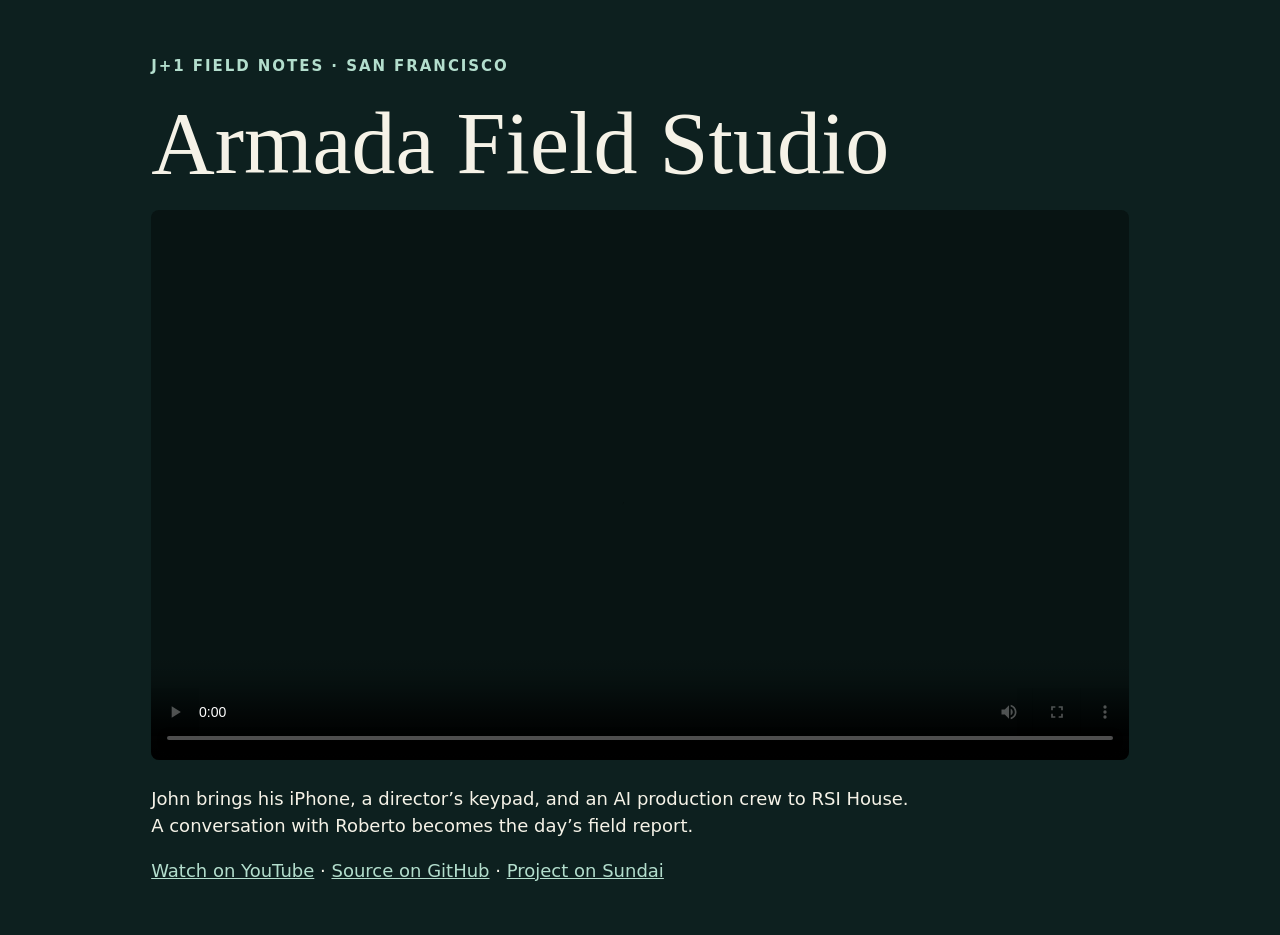
==== public/index.html @ 1be061e6 "Publish Armada Field Studio player and J+1 field report" ====
<!doctype html><html lang="en"><meta charset="utf-8"><meta name="viewport" content="width=device-width,initial-scale=1"><title>Armada Field Studio · J+1 Field Notes</title><meta property="og:title" content="Armada Field Studio"><meta property="og:image" content="/armada-bay.jpg"><style>*{box-sizing:border-box}body{background:#0d201f;color:#f5f2e7;margin:0;font:18px/1.5 system-ui}main{max-width:1080px;margin:auto;padding:clamp(18px,4vw,60px)}small{color:#b3decd;font-weight:700;letter-spacing:.13em}h1{font:normal clamp(44px,7vw,88px)/1.04 Georgia;margin:20px 0}video{width:100%;aspect-ratio:16/9;background:#081413;border-radius:8px}p{max-width:67ch}a{color:#b3decd}</style><main><small>J+1 FIELD NOTES · SAN FRANCISCO</small><h1>Armada Field Studio</h1><video src="/latest.mp4" poster="/armada-bay.jpg" controls playsinline preload="metadata"></video><p>John brings his iPhone, a director’s keypad, and an AI production crew to RSI House. A conversation with Roberto becomes the day’s field report.</p><nav aria-label="Project links"><a href="https://youtu.be/kgUpJfTMzUU">Watch on YouTube</a> · <a href="https://github.com/jymiller/armada-field-studio">Source on GitHub</a> · <a href="https://www.sundai.club/projects/2443bf5f-7b82-40e8-8922-8cf3e3eba7e3">Project on Sundai</a></nav></main></html>
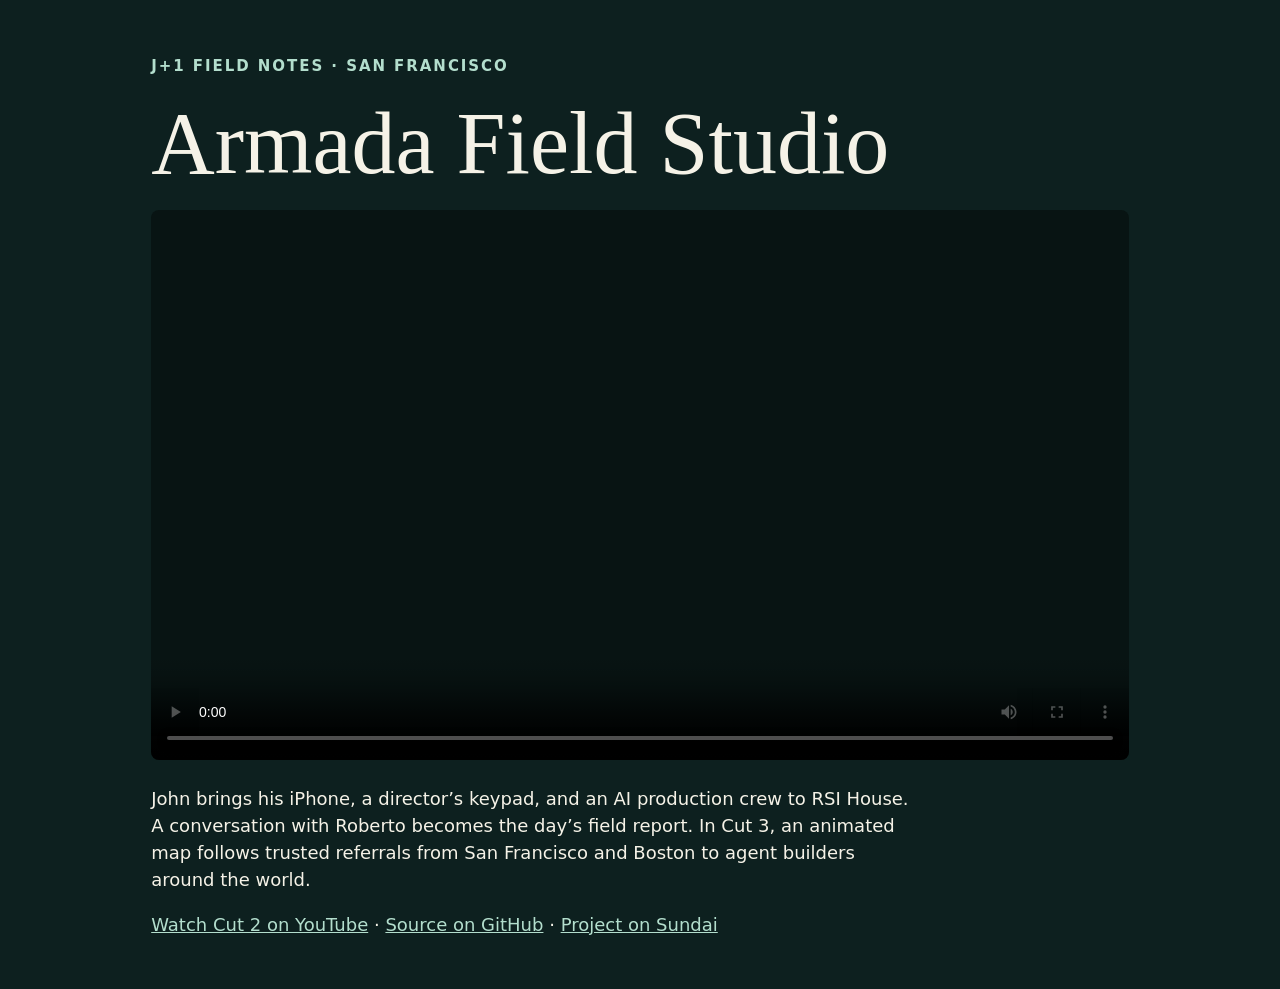
==== commit 9650c48c: "Release Cut 3 with the SF and Boston referral network animation" ====
--- a/public/index.html
+++ b/public/index.html
@@ -1 +1 @@
-<!doctype html><html lang="en"><meta charset="utf-8"><meta name="viewport" content="width=device-width,initial-scale=1"><title>Armada Field Studio · J+1 Field Notes</title><meta property="og:title" content="Armada Field Studio"><meta property="og:image" content="/armada-bay.jpg"><style>*{box-sizing:border-box}body{background:#0d201f;color:#f5f2e7;margin:0;font:18px/1.5 system-ui}main{max-width:1080px;margin:auto;padding:clamp(18px,4vw,60px)}small{color:#b3decd;font-weight:700;letter-spacing:.13em}h1{font:normal clamp(44px,7vw,88px)/1.04 Georgia;margin:20px 0}video{width:100%;aspect-ratio:16/9;background:#081413;border-radius:8px}p{max-width:67ch}a{color:#b3decd}</style><main><small>J+1 FIELD NOTES · SAN FRANCISCO</small><h1>Armada Field Studio</h1><video src="/latest.mp4" poster="/armada-bay.jpg" controls playsinline preload="metadata"></video><p>John brings his iPhone, a director’s keypad, and an AI production crew to RSI House. A conversation with Roberto becomes the day’s field report.</p><nav aria-label="Project links"><a href="https://youtu.be/kgUpJfTMzUU">Watch on YouTube</a> · <a href="https://github.com/jymiller/armada-field-studio">Source on GitHub</a> · <a href="https://www.sundai.club/projects/2443bf5f-7b82-40e8-8922-8cf3e3eba7e3">Project on Sundai</a></nav></main></html>
+<!doctype html><html lang="en"><meta charset="utf-8"><meta name="viewport" content="width=device-width,initial-scale=1"><title>Armada Field Studio · J+1 Field Notes</title><meta property="og:title" content="Armada Field Studio"><meta property="og:image" content="/armada-bay.jpg"><style>*{box-sizing:border-box}body{background:#0d201f;color:#f5f2e7;margin:0;font:18px/1.5 system-ui}main{max-width:1080px;margin:auto;padding:clamp(18px,4vw,60px)}small{color:#b3decd;font-weight:700;letter-spacing:.13em}h1{font:normal clamp(44px,7vw,88px)/1.04 Georgia;margin:20px 0}video{width:100%;aspect-ratio:16/9;background:#081413;border-radius:8px}p{max-width:67ch}a{color:#b3decd}</style><main><small>J+1 FIELD NOTES · SAN FRANCISCO</small><h1>Armada Field Studio</h1><video src="/latest.mp4" poster="/armada-bay.jpg" controls playsinline preload="metadata"></video><p>John brings his iPhone, a director’s keypad, and an AI production crew to RSI House. A conversation with Roberto becomes the day’s field report. In Cut 3, an animated map follows trusted referrals from San Francisco and Boston to agent builders around the world.</p><nav aria-label="Project links"><a href="https://youtu.be/kgUpJfTMzUU">Watch Cut 2 on YouTube</a> · <a href="https://github.com/jymiller/armada-field-studio">Source on GitHub</a> · <a href="https://www.sundai.club/projects/2443bf5f-7b82-40e8-8922-8cf3e3eba7e3">Project on Sundai</a></nav></main></html>
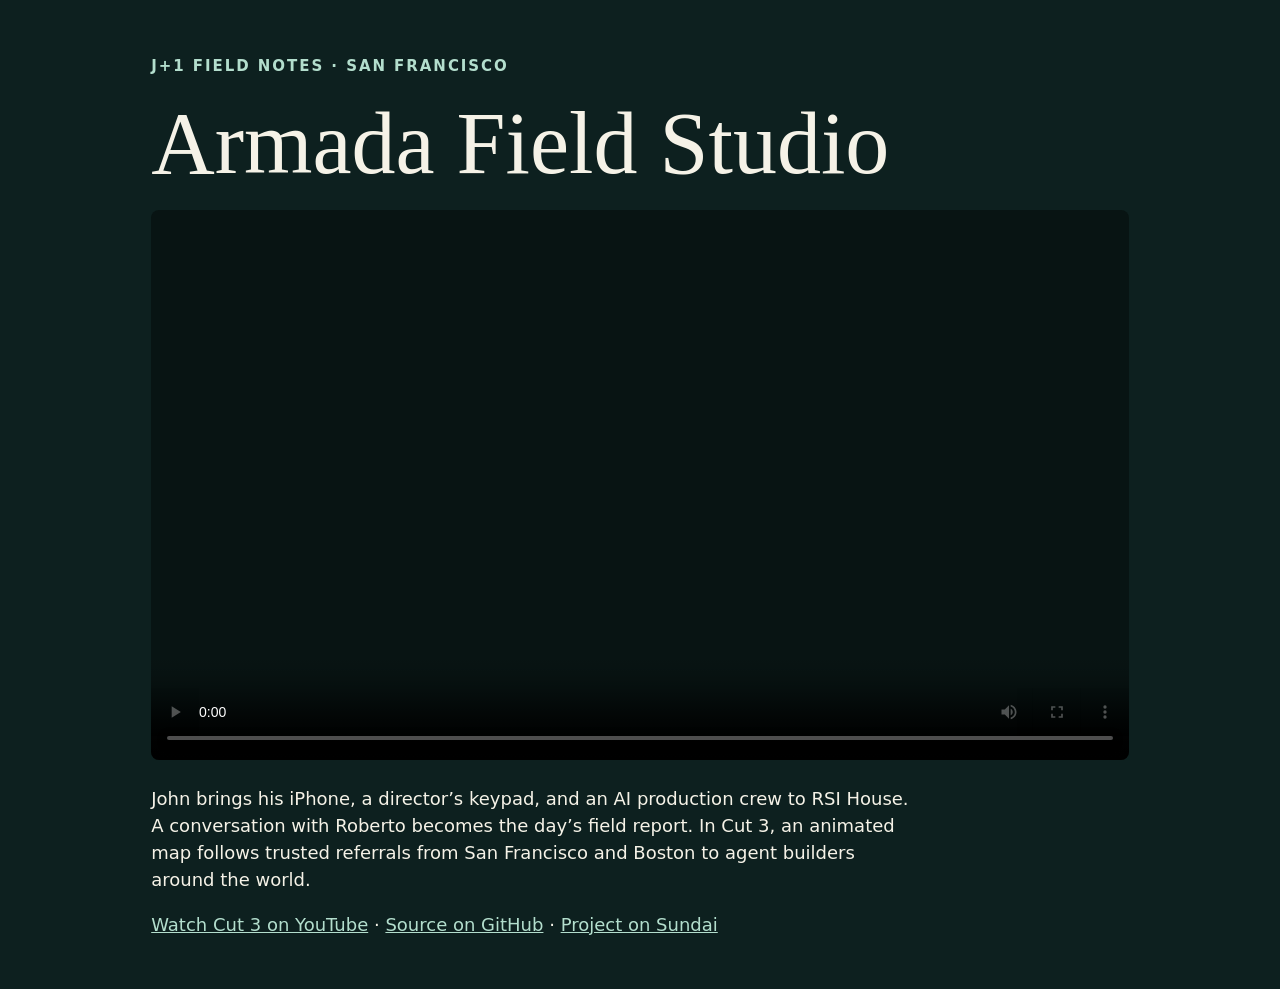
==== commit 400ec67d: "Link the J+1 Cut 3 release" ====
--- a/public/index.html
+++ b/public/index.html
@@ -1 +1 @@
-<!doctype html><html lang="en"><meta charset="utf-8"><meta name="viewport" content="width=device-width,initial-scale=1"><title>Armada Field Studio · J+1 Field Notes</title><meta property="og:title" content="Armada Field Studio"><meta property="og:image" content="/armada-bay.jpg"><style>*{box-sizing:border-box}body{background:#0d201f;color:#f5f2e7;margin:0;font:18px/1.5 system-ui}main{max-width:1080px;margin:auto;padding:clamp(18px,4vw,60px)}small{color:#b3decd;font-weight:700;letter-spacing:.13em}h1{font:normal clamp(44px,7vw,88px)/1.04 Georgia;margin:20px 0}video{width:100%;aspect-ratio:16/9;background:#081413;border-radius:8px}p{max-width:67ch}a{color:#b3decd}</style><main><small>J+1 FIELD NOTES · SAN FRANCISCO</small><h1>Armada Field Studio</h1><video src="/latest.mp4" poster="/armada-bay.jpg" controls playsinline preload="metadata"></video><p>John brings his iPhone, a director’s keypad, and an AI production crew to RSI House. A conversation with Roberto becomes the day’s field report. In Cut 3, an animated map follows trusted referrals from San Francisco and Boston to agent builders around the world.</p><nav aria-label="Project links"><a href="https://youtu.be/kgUpJfTMzUU">Watch Cut 2 on YouTube</a> · <a href="https://github.com/jymiller/armada-field-studio">Source on GitHub</a> · <a href="https://www.sundai.club/projects/2443bf5f-7b82-40e8-8922-8cf3e3eba7e3">Project on Sundai</a></nav></main></html>
+<!doctype html><html lang="en"><meta charset="utf-8"><meta name="viewport" content="width=device-width,initial-scale=1"><title>Armada Field Studio · J+1 Field Notes</title><meta property="og:title" content="Armada Field Studio"><meta property="og:image" content="/armada-bay.jpg"><style>*{box-sizing:border-box}body{background:#0d201f;color:#f5f2e7;margin:0;font:18px/1.5 system-ui}main{max-width:1080px;margin:auto;padding:clamp(18px,4vw,60px)}small{color:#b3decd;font-weight:700;letter-spacing:.13em}h1{font:normal clamp(44px,7vw,88px)/1.04 Georgia;margin:20px 0}video{width:100%;aspect-ratio:16/9;background:#081413;border-radius:8px}p{max-width:67ch}a{color:#b3decd}</style><main><small>J+1 FIELD NOTES · SAN FRANCISCO</small><h1>Armada Field Studio</h1><video src="/latest.mp4" poster="/armada-bay.jpg" controls playsinline preload="metadata"></video><p>John brings his iPhone, a director’s keypad, and an AI production crew to RSI House. A conversation with Roberto becomes the day’s field report. In Cut 3, an animated map follows trusted referrals from San Francisco and Boston to agent builders around the world.</p><nav aria-label="Project links"><a href="https://youtu.be/a-am4bxmL_g">Watch Cut 3 on YouTube</a> · <a href="https://github.com/jymiller/armada-field-studio">Source on GitHub</a> · <a href="https://www.sundai.club/projects/2443bf5f-7b82-40e8-8922-8cf3e3eba7e3">Project on Sundai</a></nav></main></html>
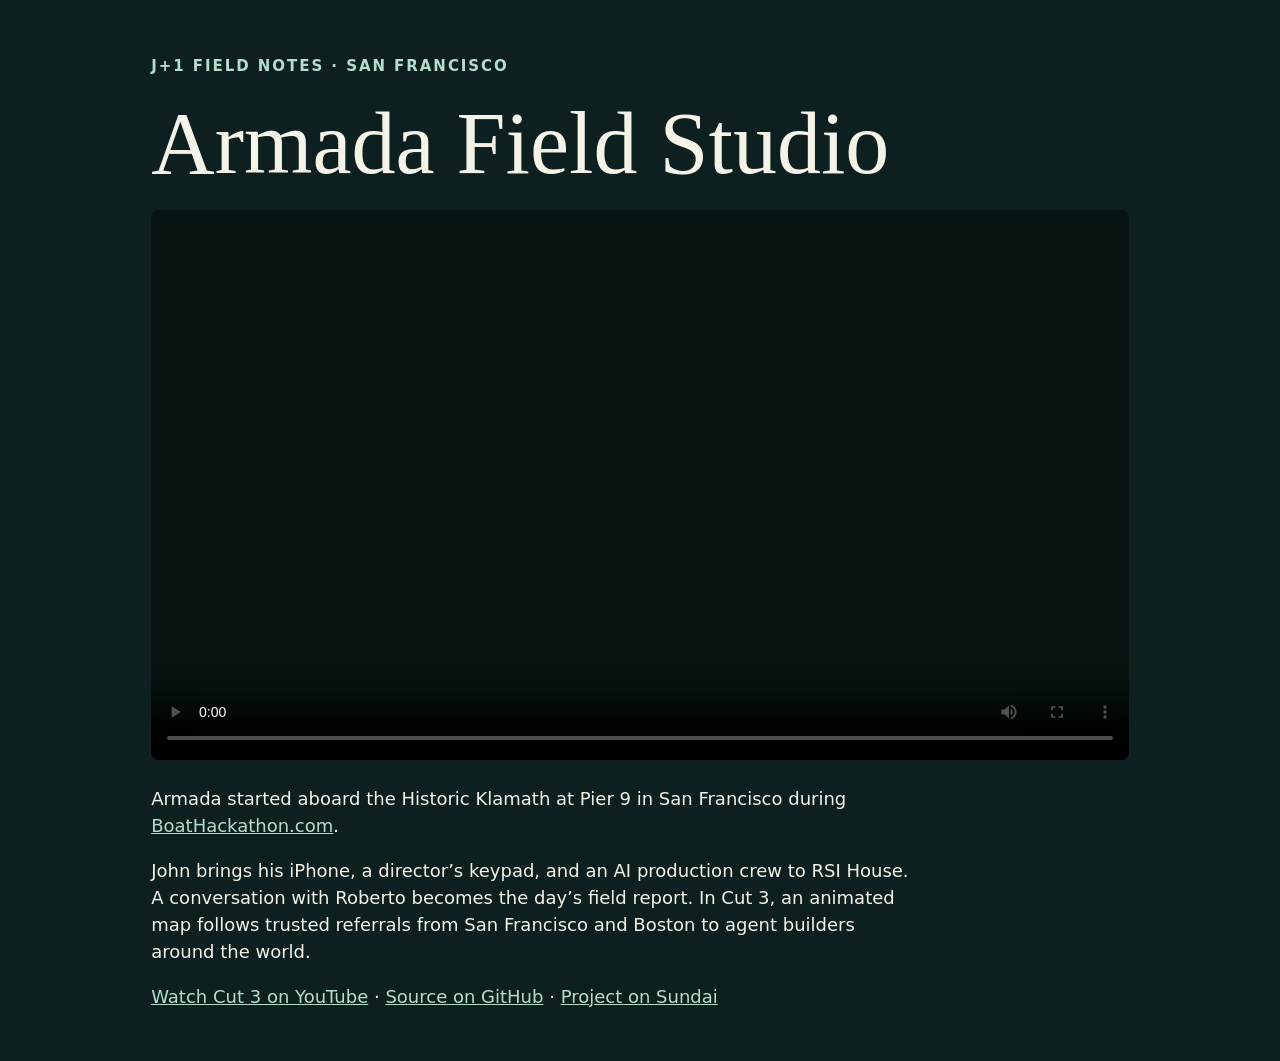
==== commit 3047b413: "Credit Boat Hackathon beneath the Armada player" ====
--- a/public/index.html
+++ b/public/index.html
@@ -1 +1,3 @@
-<!doctype html><html lang="en"><meta charset="utf-8"><meta name="viewport" content="width=device-width,initial-scale=1"><title>Armada Field Studio · J+1 Field Notes</title><meta property="og:title" content="Armada Field Studio"><meta property="og:image" content="/armada-bay.jpg"><style>*{box-sizing:border-box}body{background:#0d201f;color:#f5f2e7;margin:0;font:18px/1.5 system-ui}main{max-width:1080px;margin:auto;padding:clamp(18px,4vw,60px)}small{color:#b3decd;font-weight:700;letter-spacing:.13em}h1{font:normal clamp(44px,7vw,88px)/1.04 Georgia;margin:20px 0}video{width:100%;aspect-ratio:16/9;background:#081413;border-radius:8px}p{max-width:67ch}a{color:#b3decd}</style><main><small>J+1 FIELD NOTES · SAN FRANCISCO</small><h1>Armada Field Studio</h1><video src="/latest.mp4" poster="/armada-bay.jpg" controls playsinline preload="metadata"></video><p>John brings his iPhone, a director’s keypad, and an AI production crew to RSI House. A conversation with Roberto becomes the day’s field report. In Cut 3, an animated map follows trusted referrals from San Francisco and Boston to agent builders around the world.</p><nav aria-label="Project links"><a href="https://youtu.be/a-am4bxmL_g">Watch Cut 3 on YouTube</a> · <a href="https://github.com/jymiller/armada-field-studio">Source on GitHub</a> · <a href="https://www.sundai.club/projects/2443bf5f-7b82-40e8-8922-8cf3e3eba7e3">Project on Sundai</a></nav></main></html>
+<!doctype html><html lang="en"><meta charset="utf-8"><meta name="viewport" content="width=device-width,initial-scale=1"><title>Armada Field Studio · J+1 Field Notes</title><meta property="og:title" content="Armada Field Studio"><meta property="og:image" content="/armada-bay.jpg"><style>*{box-sizing:border-box}body{background:#0d201f;color:#f5f2e7;margin:0;font:18px/1.5 system-ui}main{max-width:1080px;margin:auto;padding:clamp(18px,4vw,60px)}small{color:#b3decd;font-weight:700;letter-spacing:.13em}h1{font:normal clamp(44px,7vw,88px)/1.04 Georgia;margin:20px 0}video{width:100%;aspect-ratio:16/9;background:#081413;border-radius:8px}p{max-width:67ch}a{color:#b3decd}</style><main><small>J+1 FIELD NOTES · SAN FRANCISCO</small><h1>Armada Field Studio</h1><video src="/latest.mp4" poster="/armada-bay.jpg" controls playsinline preload="metadata"></video>
+<p>Armada started aboard the Historic Klamath at Pier 9 in San Francisco during <a href="https://boathackathon.com/">BoatHackathon.com</a>.</p>
+<p>John brings his iPhone, a director’s keypad, and an AI production crew to RSI House. A conversation with Roberto becomes the day’s field report. In Cut 3, an animated map follows trusted referrals from San Francisco and Boston to agent builders around the world.</p><nav aria-label="Project links"><a href="https://youtu.be/a-am4bxmL_g">Watch Cut 3 on YouTube</a> · <a href="https://github.com/jymiller/armada-field-studio">Source on GitHub</a> · <a href="https://www.sundai.club/projects/2443bf5f-7b82-40e8-8922-8cf3e3eba7e3">Project on Sundai</a></nav></main></html>
